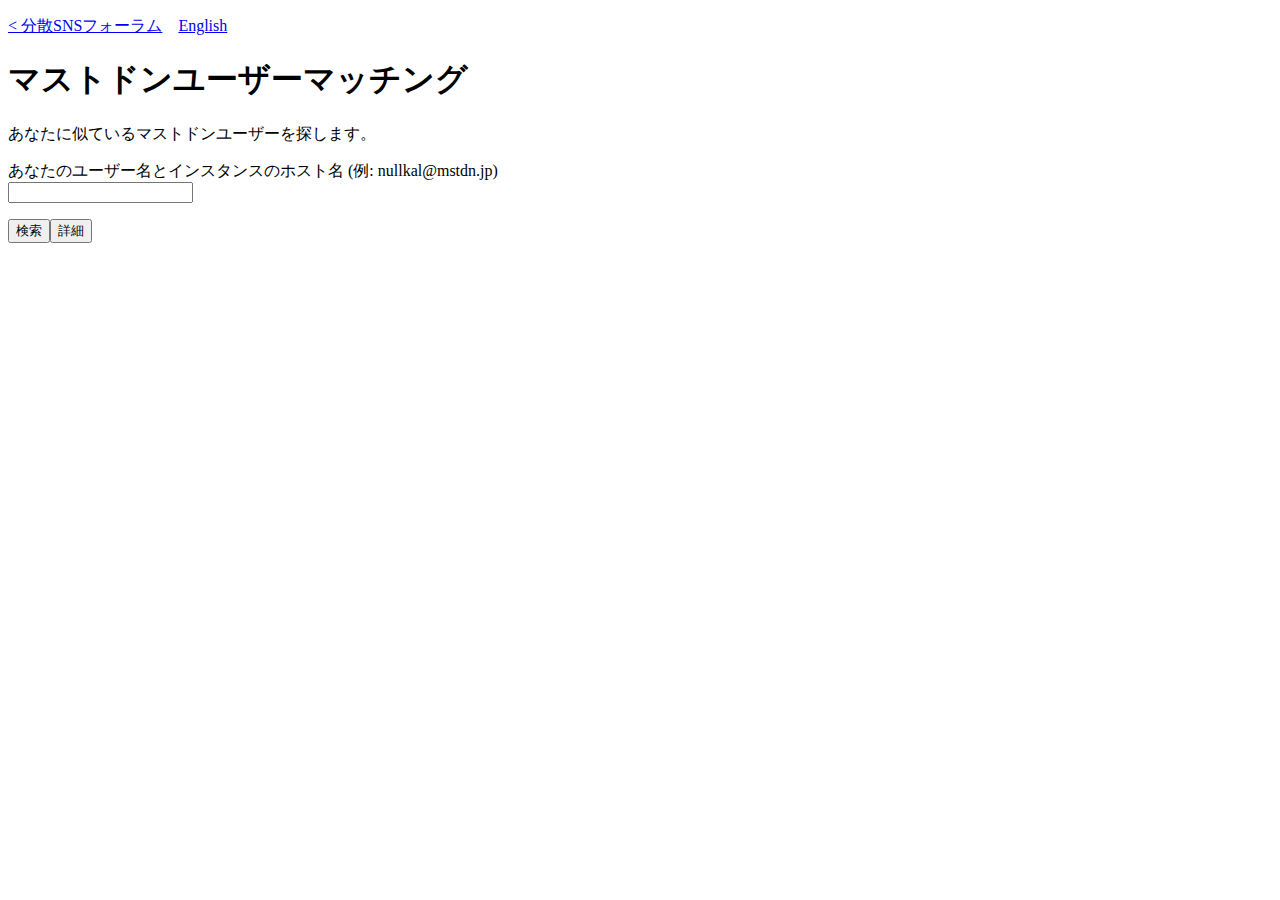
==== client/ja.html @ e1c17d86 "English" ====
<!DOCTYPE html>
<html prefix="og: http://ogp.me/ns#">

<head>

<meta charset="UTF-8">
<meta name="viewport" content="width=device-width, initial-scale=1.0">

<meta property="og:title" content="マストドンユーザーマッチング" />
<meta property="og:type" content="website" />
<meta property="og:url" content="http://vinayaka.distsn.org/ja.html" />
<meta property="og:image" content="http://vinayaka.distsn.org/kasaikuminkan.jpg" />

<meta property="og:description" content="あなたに似ているマストドンユーザーを探します。" />
<meta property="og:site_name" content="分散SNSフォーラム" />

<title>分散SNSフォーラム &gt; マストドンユーザーマッチング</title>

<link rel="stylesheet" type="text/css" href="fake-mastodon.css">

</head>

<script type="text/javascript" src="ja.js"></script>

<p><a href="http://distsn.org">&lt; 分散SNSフォーラム</a>&emsp;<a href=".">English</a></p>

<h1>マストドンユーザーマッチング</h1>

<p>あなたに似ているマストドンユーザーを探します。</p>

<div class="inputs">

<p>
<label>あなたのユーザー名とインスタンスのホスト名 (例: nullkal@mstdn.jp)<br>
<input type="text" id="user-input" autocomplete="on" imputmode="verbatim" list="completes" required="true" spellcheck="false"></input></label>
</p>

<p>
<input type="button" id="search-button" value="検索"></input><wbr><input type="button" id="detail-button" class="small" value="詳細"><wbr><input type="button" id="share-button" value="シェア" style="display: none"></input>
</p>

</div> <!-- class="inputs" -->

<div id="explanation-detail" style="display: none">
<p>詳細モードは以下のような違いがあります。</p>
<ul>
<li>共通の語彙が表示されます。</li>
<li>自分自身が検索結果に含まれます。</li>
<li>表示件数が100件から1000件に増えます。</li>
</ul>
</div>

<div id="placeholder"></div>

<datalist id="completes"></datalist>

</html>
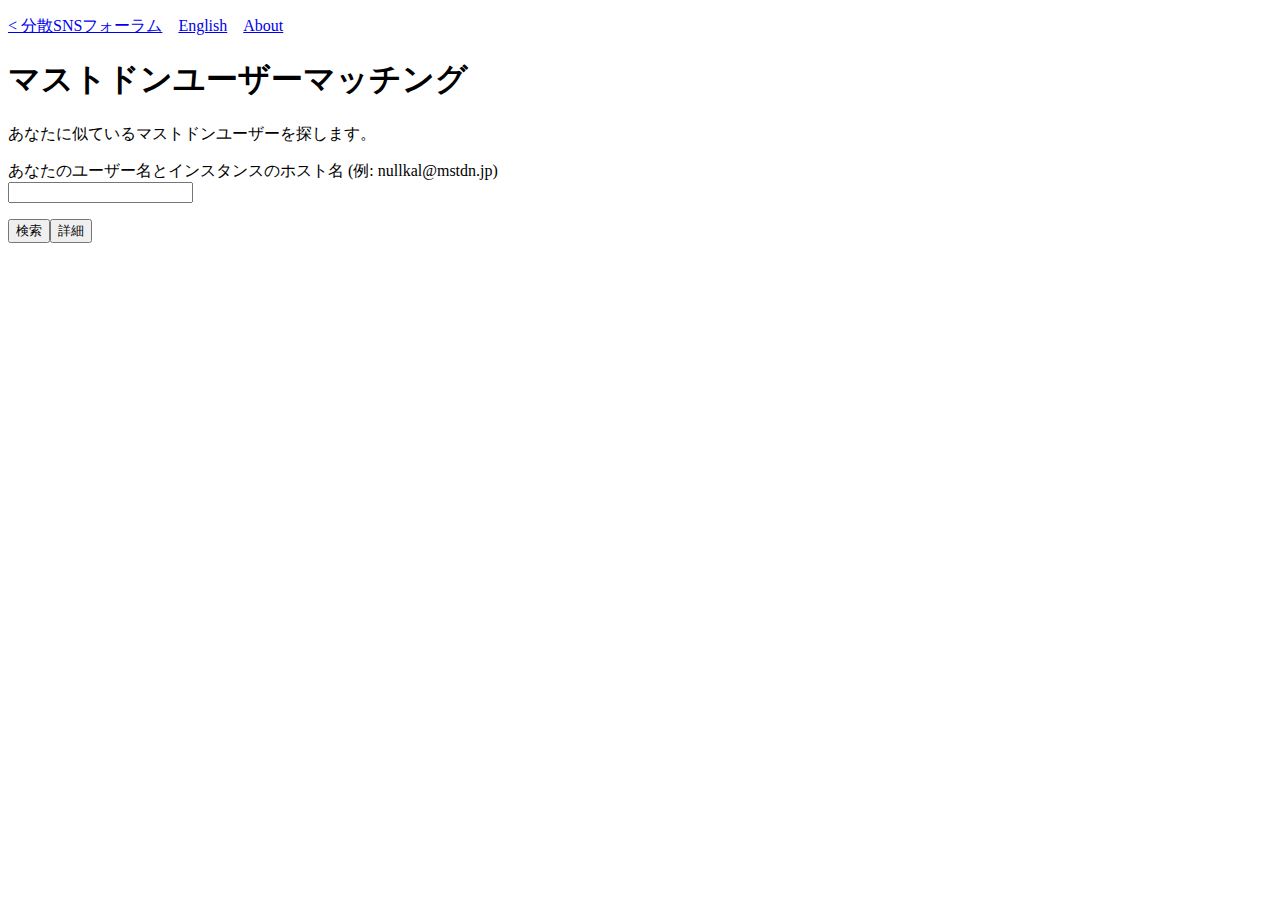
==== commit ed4045ec: "ui" ====
--- a/client/ja.html
+++ b/client/ja.html
@@ -22,7 +22,7 @@
 
 <script type="text/javascript" src="ja.js"></script>
 
-<p><a href="http://distsn.org">&lt; 分散SNSフォーラム</a>&emsp;<a href=".">English</a></p>
+<p><a href="http://distsn.org">&lt; 分散SNSフォーラム</a>&emsp;<a href=".">English</a>&emsp;<a href="https://github.com/distsn/vinayaka" target="_blank">About</a></p>
 
 <h1>マストドンユーザーマッチング</h1>
 
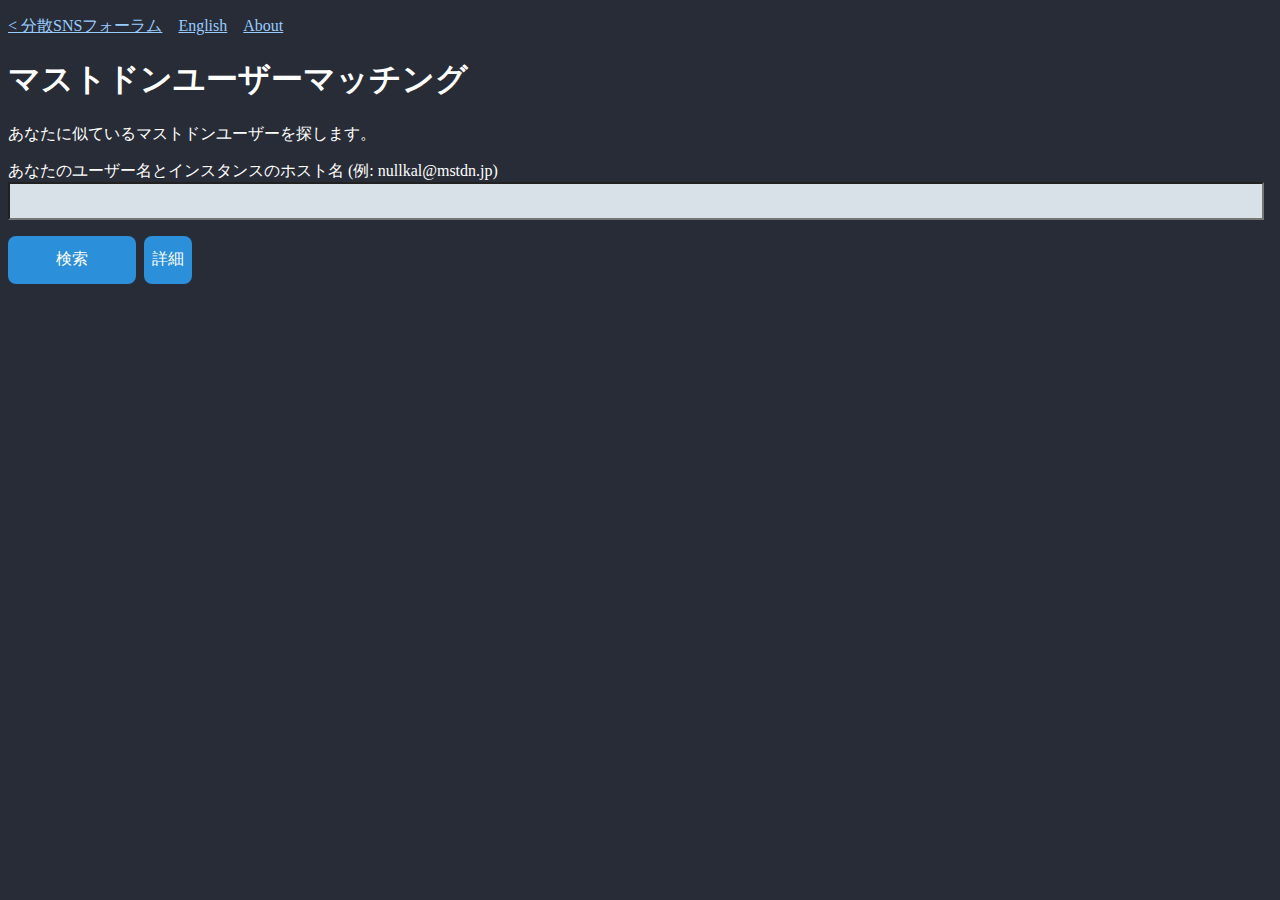
==== commit d5b081a4: "suppress anti-harassment message before search" ====
--- a/client/ja.html
+++ b/client/ja.html
@@ -50,6 +50,8 @@
 </ul>
 </div>
 
+<p id="anti-harassment-message" style="display:none;">ボット、スパム、ハラスメントを通報するには <a href="https://github.com/distsn/vinayaka/blob/master/server/blacklisted_users.csv" target="_blank">blacklisted_users.csv</a> にプルリクエストを送ってください。</p>
+
 <div id="placeholder"></div>
 
 <datalist id="completes"></datalist>
--- a/client/fake-mastodon.css
+++ b/client/fake-mastodon.css
@@ -0,0 +1,63 @@
+body {
+	color: white;
+	background-color: #282C37;
+}
+
+a:link {color: rgb(60%,80%,100%); }
+a:visited {color: rgb(70%,60%,80%); }
+
+.headline {
+	font-size: 120%;
+}
+
+input[type=button] {
+	color: white;
+	background-color: #2b90d9;
+	border-style: none;
+	border-radius: 8px;
+}
+
+input[type=button]:hover {
+	cursor: pointer;
+}
+
+input[type=text] {
+	color: black;
+	background-color: #d9e1e8;
+}
+
+input[type=text] {
+	font-size: 16px;
+	width: 100%;
+	height: 32px;
+}
+
+input[type=button].small {
+	width: 48px;
+}
+
+input[type=button] {
+	font-size: 1em;
+	width: 128px;
+	height: 48px;
+	margin-right: 8px;
+	margin-bottom: 8px;
+}
+
+div.inputs {
+	margin-right: 1em;
+}
+
+
+img.avatar {
+	width: 96px;
+	height: 96px;
+	float: left;
+	margin-right: 8px;
+	margin-bottom: 8px;
+}
+
+p {
+	clear: both;
+}
+
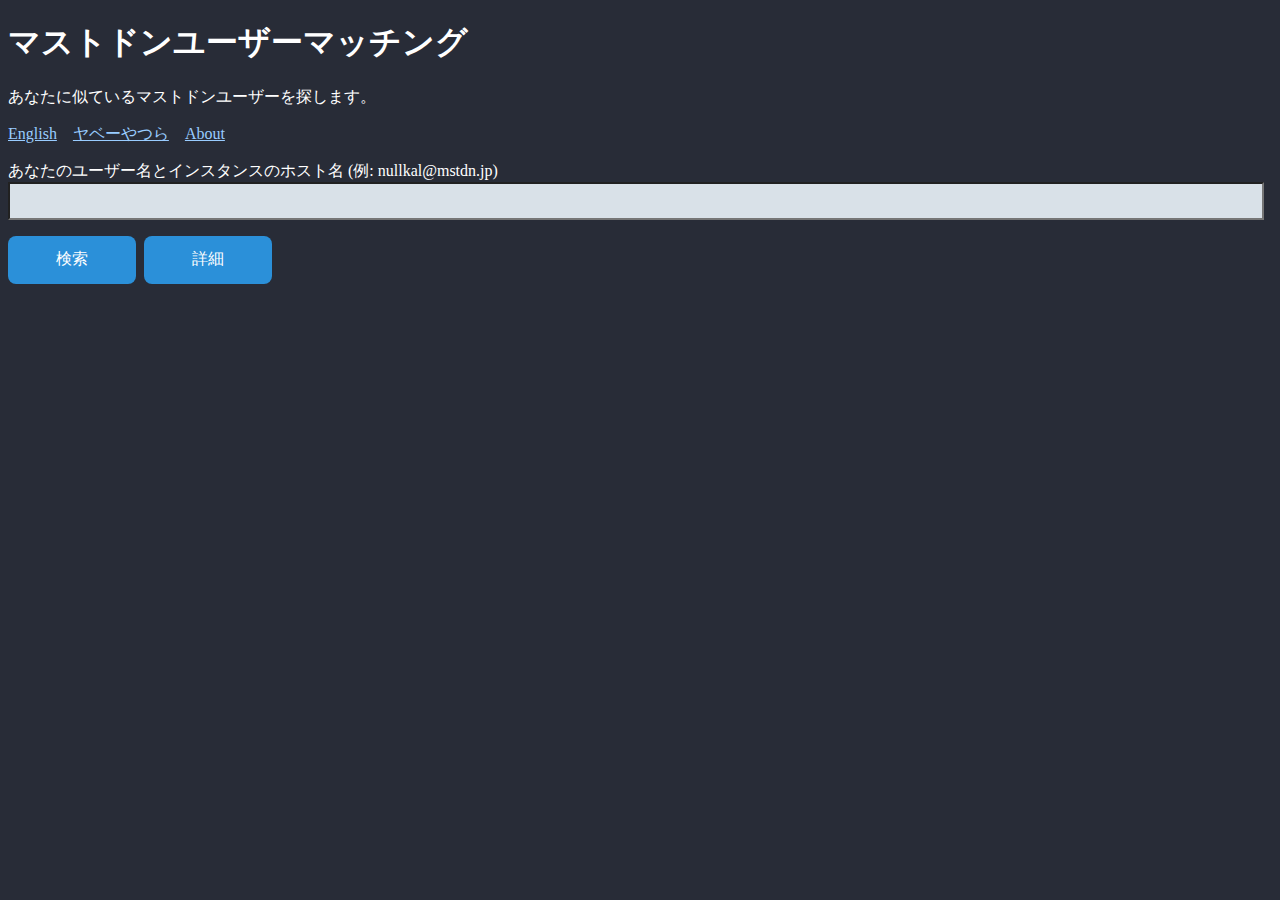
==== commit e27782f7: "Powerful users in Japanese" ====
--- a/client/ja.html
+++ b/client/ja.html
@@ -12,9 +12,9 @@
 <meta property="og:image" content="http://vinayaka.distsn.org/kasaikuminkan.jpg" />
 
 <meta property="og:description" content="あなたに似ているマストドンユーザーを探します。" />
-<meta property="og:site_name" content="分散SNSフォーラム" />
+<meta property="og:site_name" content="マストドンユーザーマッチング" />
 
-<title>分散SNSフォーラム &gt; マストドンユーザーマッチング</title>
+<title>マストドンユーザーマッチング</title>
 
 <link rel="stylesheet" type="text/css" href="fake-mastodon.css">
 
@@ -22,11 +22,11 @@
 
 <script type="text/javascript" src="ja.js"></script>
 
-<p><a href="http://distsn.org">&lt; 分散SNSフォーラム</a>&emsp;<a href=".">English</a>&emsp;<a href="https://github.com/distsn/vinayaka" target="_blank">About</a></p>
-
 <h1>マストドンユーザーマッチング</h1>
 
 <p>あなたに似ているマストドンユーザーを探します。</p>
+
+<p><a href=".">English</a>&emsp;<a href="user-speed-ja.html">ヤベーやつら</a>&emsp;<a href="https://github.com/distsn/vinayaka" target="_blank">About</a></p>
 
 <div class="inputs">
 
@@ -36,7 +36,7 @@
 </p>
 
 <p>
-<input type="button" id="search-button" value="検索"></input><wbr><input type="button" id="detail-button" class="small" value="詳細"><wbr><input type="button" id="share-button" value="シェア" style="display: none"></input>
+<input type="button" id="search-button" value="検索"></input><wbr><input type="button" id="detail-button" value="詳細"><wbr><input type="button" id="share-button" value="シェア" style="display: none"></input>
 </p>
 
 </div> <!-- class="inputs" -->
@@ -46,7 +46,7 @@
 <ul>
 <li>共通の語彙が表示されます。</li>
 <li>自分自身が検索結果に含まれます。</li>
-<li>表示件数が100件から1000件に増えます。</li>
+<li>表示件数が100件から400件に増えます。</li>
 </ul>
 </div>
 
